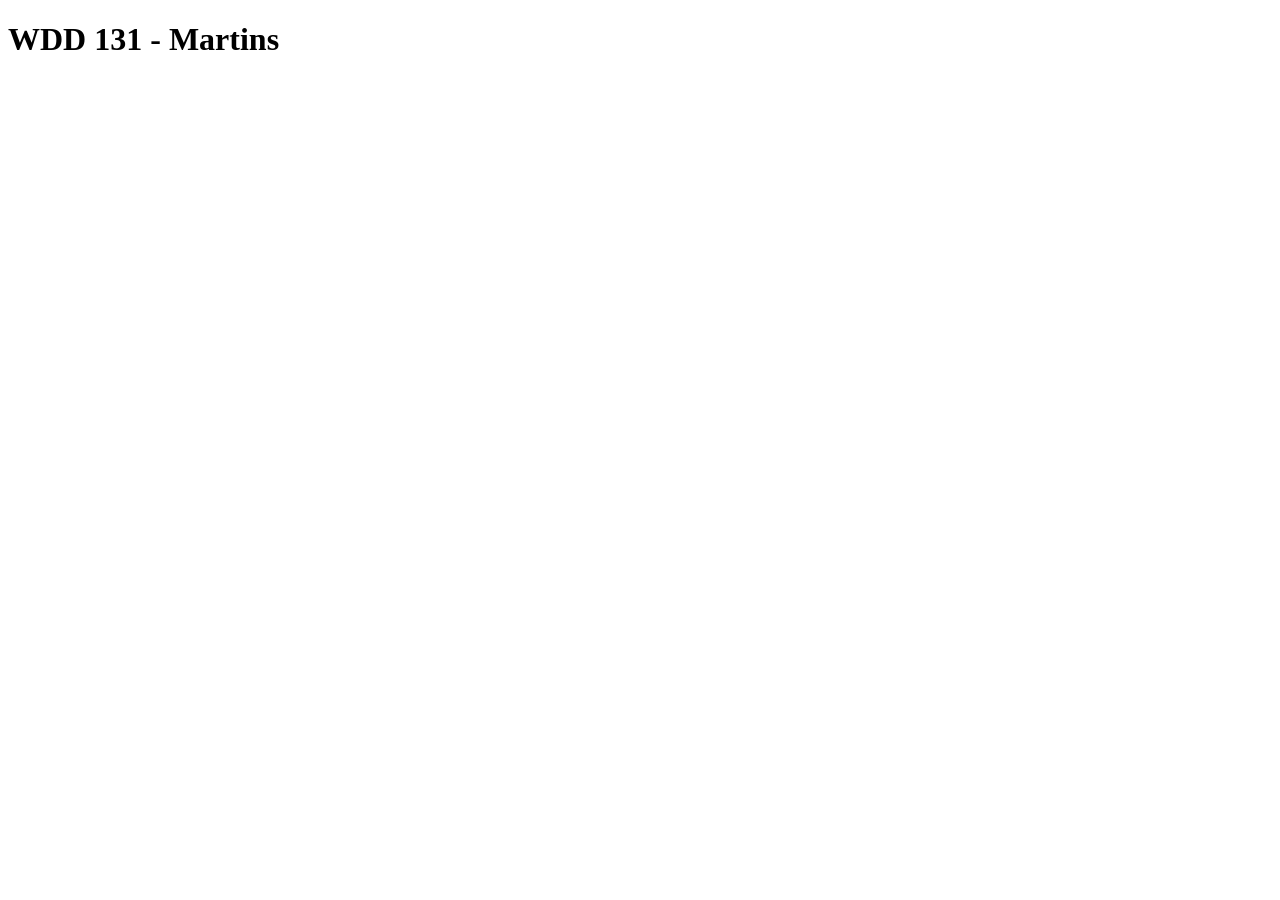
==== index.html @ b54426cf "initial commit" ====
<!DOCTYPE html>
<html lang="en">
<head>
    <meta charset="UTF-8">
    <meta name="viewport" content="width=device-width, initial-scale=1.0">
    <title>WDD 131</title>
</head>
<body>
    <h1>WDD 131 - Martins</h1>
</body>
</html>
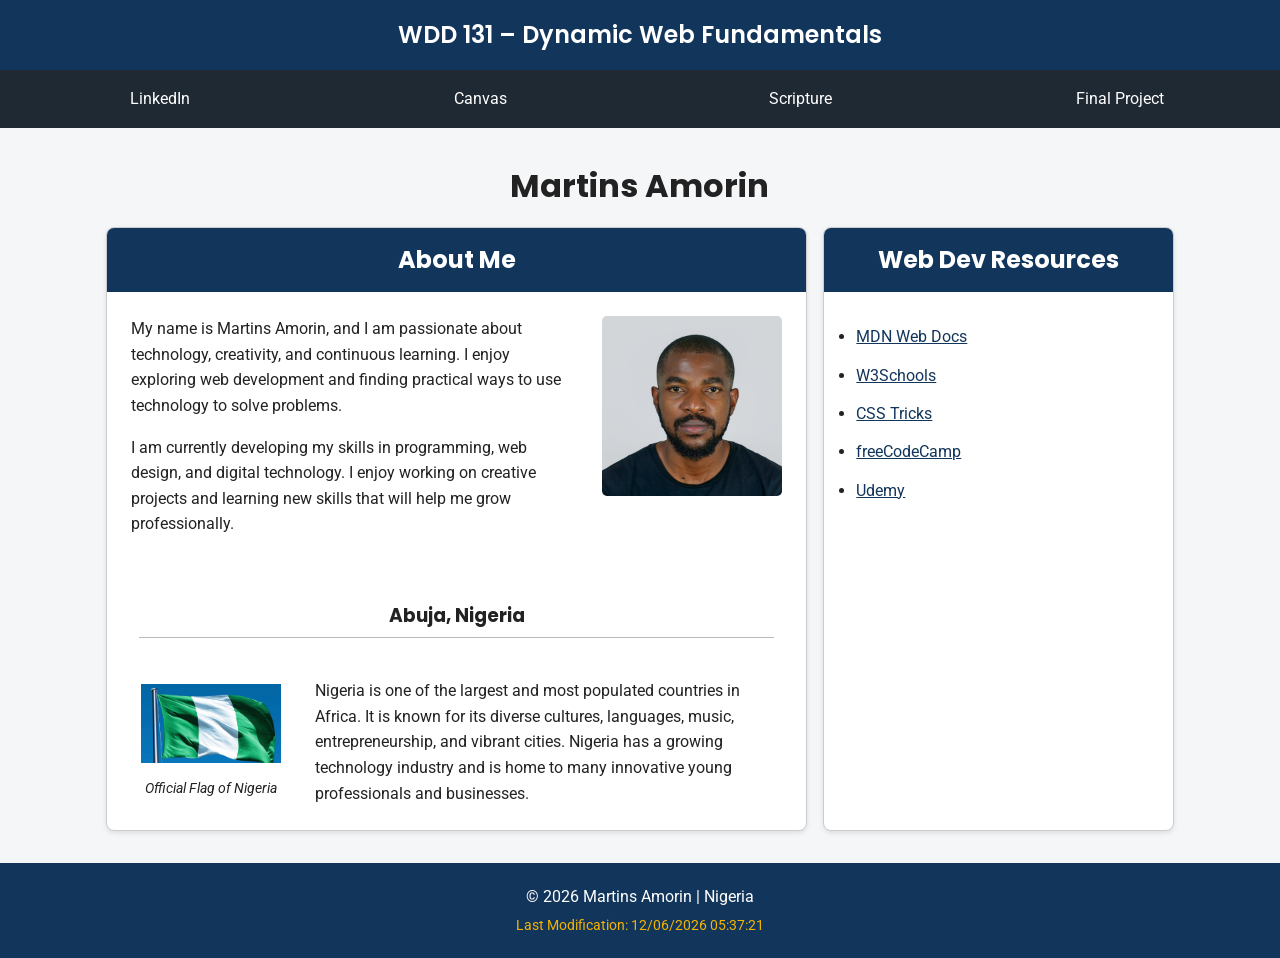
==== commit 4661b9dc: "homepage" ====
--- a/index.html
+++ b/index.html
@@ -1,11 +1,160 @@
 <!DOCTYPE html>
-<html lang="en">
+<html lang="en-US">
 <head>
     <meta charset="UTF-8">
     <meta name="viewport" content="width=device-width, initial-scale=1.0">
-    <title>WDD 131</title>
+
+    <meta name="description"
+        content="WDD 131 – Dynamic Web Fundamentals - Martins Amorin. A personal course homepage featuring web development resources, personal information, and Nigeria.">
+
+    <meta name="author" content="Martins Amorin">
+
+    <title>WDD 131 – Dynamic Web Fundamentals – Martins Amorin</title>
+
+    <link rel="stylesheet" href="styles/base.css">
+
+    <script src="scripts/getdates.js" defer></script>
 </head>
+
 <body>
-    <h1>WDD 131 - Martins</h1>
+
+    <header>
+        <span id="course-title">WDD 131 – Dynamic Web Fundamentals</span>
+
+        <nav>
+            <a href="https://www.linkedin.com/in/martins-amorin/" target="_blank">LinkedIn</a>
+
+            <a href="https://byupw.instructure.com/" target="_blank">Canvas</a>
+
+            <a href="https://www.churchofjesuschrist.org/study/scriptures"
+                target="_blank">Scripture</a>
+
+            <a href="#">Final Project</a>
+        </nav>
+    </header>
+
+
+    <main>
+
+        <h1>Martins Amorin</h1>
+
+
+        <section class="card">
+
+            <h2>About Me</h2>
+
+            <div class="about-content">
+
+                <div class="intro">
+                    <p>
+                        My name is Martins Amorin, and I am passionate about
+                        technology, creativity, and continuous learning. I enjoy
+                        exploring web development and finding practical ways to
+                        use technology to solve problems.
+                    </p>
+
+                    <p>
+                        I am currently developing my skills in programming,
+                        web design, and digital technology. I enjoy working on
+                        creative projects and learning new skills that will help
+                        me grow professionally.
+                    </p>
+                </div>
+
+                <img src="images/profile.jpg"
+                    alt="Portrait of Martins Amorin"
+                    class="profile-image">
+
+            </div>
+
+
+            <h3>Abuja, Nigeria</h3>
+
+
+            <div class="country-content">
+
+                <figure>
+                    <img src="images/nigeria-flag.jpg"
+                        alt="Official flag of Nigeria">
+
+                    <figcaption>Official Flag of Nigeria</figcaption>
+                </figure>
+
+
+                <p>
+                    Nigeria is one of the largest and most populated countries
+                    in Africa. It is known for its diverse cultures, languages,
+                    music, entrepreneurship, and vibrant cities. Nigeria has a
+                    growing technology industry and is home to many innovative
+                    young professionals and businesses.
+                </p>
+
+            </div>
+
+        </section>
+
+
+
+        <section class="card resources-card">
+
+            <h2>Web Dev Resources</h2>
+
+            <ul>
+
+                <li>
+                    <a href="https://developer.mozilla.org/"
+                        target="_blank">
+                        MDN Web Docs
+                    </a>
+                </li>
+
+                <li>
+                    <a href="https://www.w3schools.com/"
+                        target="_blank">
+                        W3Schools
+                    </a>
+                </li>
+
+                <li>
+                    <a href="https://css-tricks.com/"
+                        target="_blank">
+                        CSS Tricks
+                    </a>
+                </li>
+
+                <li>
+                    <a href="https://www.freecodecamp.org/"
+                        target="_blank">
+                        freeCodeCamp
+                    </a>
+                </li>
+
+                <li>
+                    <a href="https://www.udemy.com/"
+                        target="_blank">
+                        Udemy
+                    </a>
+                </li>
+
+            </ul>
+
+        </section>
+
+    </main>
+
+
+
+    <footer>
+
+        <p>
+            © <span id="currentyear"></span>
+            Martins Amorin | Nigeria
+        </p>
+
+        <p id="lastModified"></p>
+
+    </footer>
+
+
 </body>
 </html>
--- a/styles/base.css
+++ b/styles/base.css
@@ -0,0 +1,241 @@
+@import url('https://fonts.googleapis.com/css2?family=Poppins:wght@400;500;600;700&family=Roboto:wght@400;500&display=swap');
+
+
+/* CSS Reset */
+
+* {
+    margin: 0;
+    padding: 0;
+    box-sizing: border-box;
+}
+
+
+/* Body */
+
+body {
+    font-family: "Roboto", sans-serif;
+    background-color: #f4f6f8;
+    color: #222;
+    line-height: 1.6;
+}
+
+
+/* Header */
+
+header {
+    background-color: #12355b;
+    color: white;
+}
+
+
+#course-title {
+    display: block;
+    text-align: center;
+    font-family: "Poppins", sans-serif;
+    font-size: 1.5rem;
+    font-weight: 600;
+    padding: 1rem;
+}
+
+
+/* Navigation */
+
+nav {
+    display: flex;
+    justify-content: space-around;
+    background-color: #1f2933;
+}
+
+
+nav a {
+    color: white;
+    text-decoration: none;
+    padding: 1rem;
+    flex: 1;
+    text-align: center;
+    transition: background-color 0.3s, color 0.3s;
+}
+
+
+nav a:hover {
+    background-color: #f4b400;
+    color: #111;
+}
+
+
+/* Main */
+
+main {
+    max-width: 1100px;
+    margin: 0 auto;
+    padding: 2rem 1rem;
+
+    display: grid;
+    grid-template-columns: 2fr 1fr;
+    gap: 1rem;
+}
+
+
+main h1 {
+    grid-column: 1 / -1;
+    text-align: center;
+    font-family: "Poppins", sans-serif;
+    font-size: 2rem;
+}
+
+
+/* Cards */
+
+.card {
+    background-color: white;
+    border: 1px solid #ccc;
+    border-radius: 8px;
+    overflow: hidden;
+    box-shadow: 0 2px 5px rgba(0, 0, 0, 0.1);
+}
+
+
+.card h2 {
+    background-color: #12355b;
+    color: white;
+    text-align: center;
+    padding: 0.8rem;
+    font-family: "Poppins", sans-serif;
+}
+
+
+.card h3 {
+    text-align: center;
+    margin: 1.5rem 2rem 1rem;
+    border-bottom: 1px solid #bbb;
+    padding-bottom: 0.4rem;
+    font-family: "Poppins", sans-serif;
+}
+
+
+/* About Section */
+
+.about-content {
+    display: grid;
+    grid-template-columns: 1fr 180px;
+    gap: 1.5rem;
+    padding: 1.5rem;
+}
+
+
+.intro p {
+    margin-bottom: 1rem;
+}
+
+
+.profile-image {
+    width: 100%;
+    max-width: 180px;
+    height: auto;
+    border-radius: 5px;
+}
+
+
+/* Country Section */
+
+.country-content {
+    display: grid;
+    grid-template-columns: 160px 1fr;
+    gap: 1.5rem;
+    align-items: center;
+    padding: 1.5rem;
+}
+
+
+.country-content figure {
+    text-align: center;
+}
+
+
+.country-content img {
+    width: 140px;
+    height: auto;
+}
+
+
+figcaption {
+    font-style: italic;
+    font-size: 0.85rem;
+    margin-top: 0.5rem;
+}
+
+
+/* Resources */
+
+.resources-card ul {
+    padding: 2rem;
+}
+
+
+.resources-card li {
+    margin-bottom: 0.8rem;
+}
+
+
+.resources-card a {
+    color: #12355b;
+}
+
+
+.resources-card a:hover {
+    color: #d97706;
+}
+
+
+/* Footer */
+
+footer {
+    background-color: #12355b;
+    color: white;
+    text-align: center;
+    padding: 1rem;
+}
+
+
+footer p {
+    margin: 0.3rem;
+}
+
+
+#lastModified {
+    color: #f4b400;
+    font-size: 0.9rem;
+}
+
+
+/* Responsive Design */
+
+@media (max-width: 768px) {
+
+    main {
+        grid-template-columns: 1fr;
+    }
+
+
+    nav {
+        flex-direction: column;
+    }
+
+
+    .about-content {
+        grid-template-columns: 1fr;
+        text-align: center;
+    }
+
+
+    .profile-image {
+        margin: auto;
+    }
+
+
+    .country-content {
+        grid-template-columns: 1fr;
+        text-align: center;
+    }
+
+}
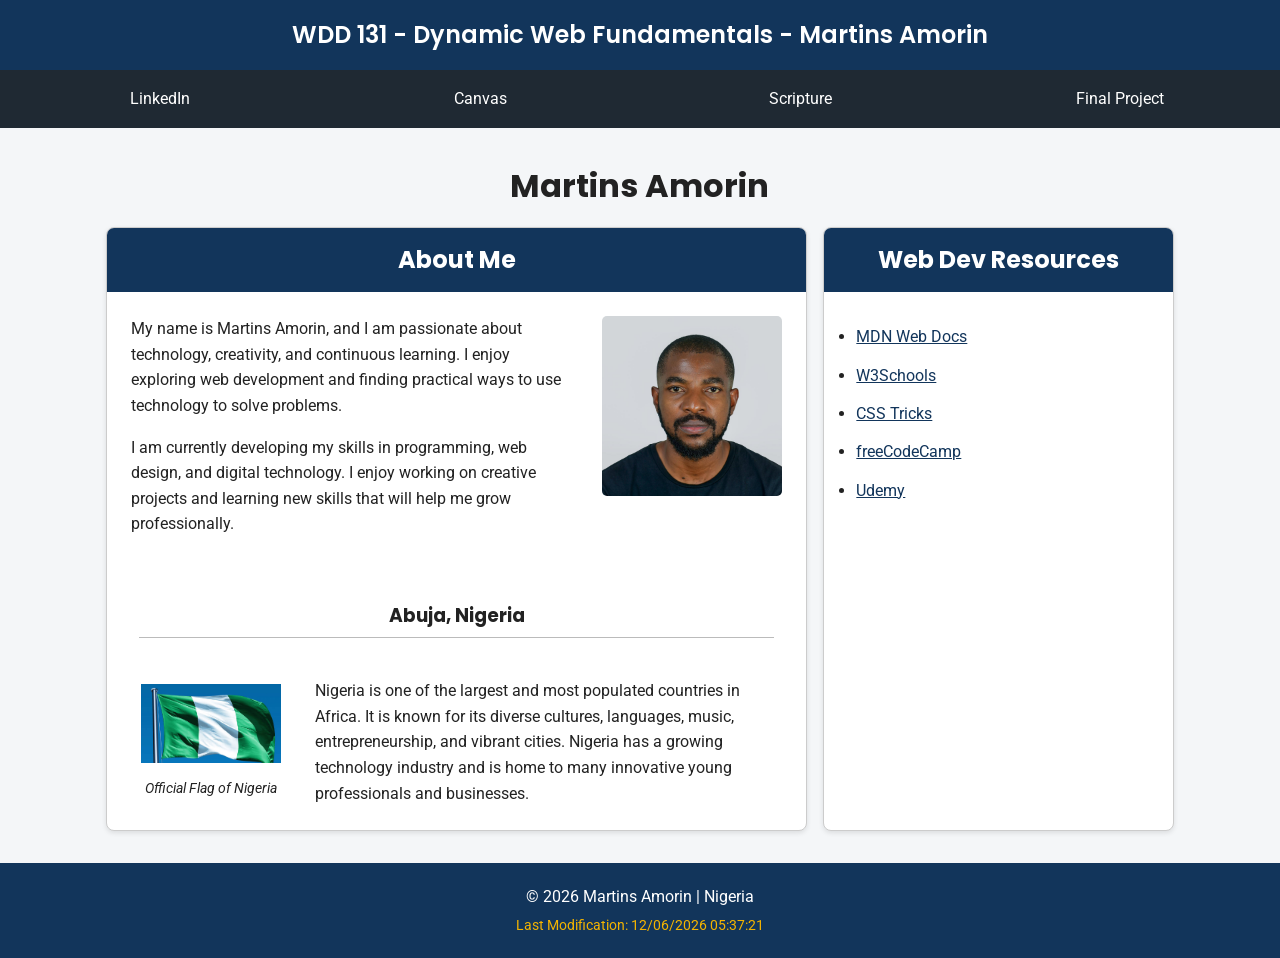
==== commit dd0d449e: "homepage audit correction" ====
--- a/index.html
+++ b/index.html
@@ -5,11 +5,16 @@
     <meta name="viewport" content="width=device-width, initial-scale=1.0">
 
     <meta name="description"
-        content="WDD 131 – Dynamic Web Fundamentals - Martins Amorin. A personal course homepage featuring web development resources, personal information, and Nigeria.">
+        content="WDD 131 - Dynamic Web Fundamentals - Martins Amorin. A personal course homepage featuring web development resources, personal information, and Nigeria.">
 
     <meta name="author" content="Martins Amorin">
 
-    <title>WDD 131 – Dynamic Web Fundamentals – Martins Amorin</title>
+    <title>WDD 131 - Dynamic Web Fundamentals - Martins Amorin</title>
+
+    <link rel="preconnect" href="https://fonts.googleapis.com">
+    <link rel="preconnect" href="https://fonts.gstatic.com" crossorigin>
+
+    <link href="https://fonts.googleapis.com/css2?family=Poppins:wght@400;500;600;700&family=Roboto:wght@400;500&display=swap" rel="stylesheet">
 
     <link rel="stylesheet" href="styles/base.css">
 
@@ -19,7 +24,7 @@
 <body>
 
     <header>
-        <span id="course-title">WDD 131 – Dynamic Web Fundamentals</span>
+        <span id="course-title">WDD 131 - Dynamic Web Fundamentals - Martins Amorin</span>
 
         <nav>
             <a href="https://www.linkedin.com/in/martins-amorin/" target="_blank">LinkedIn</a>
